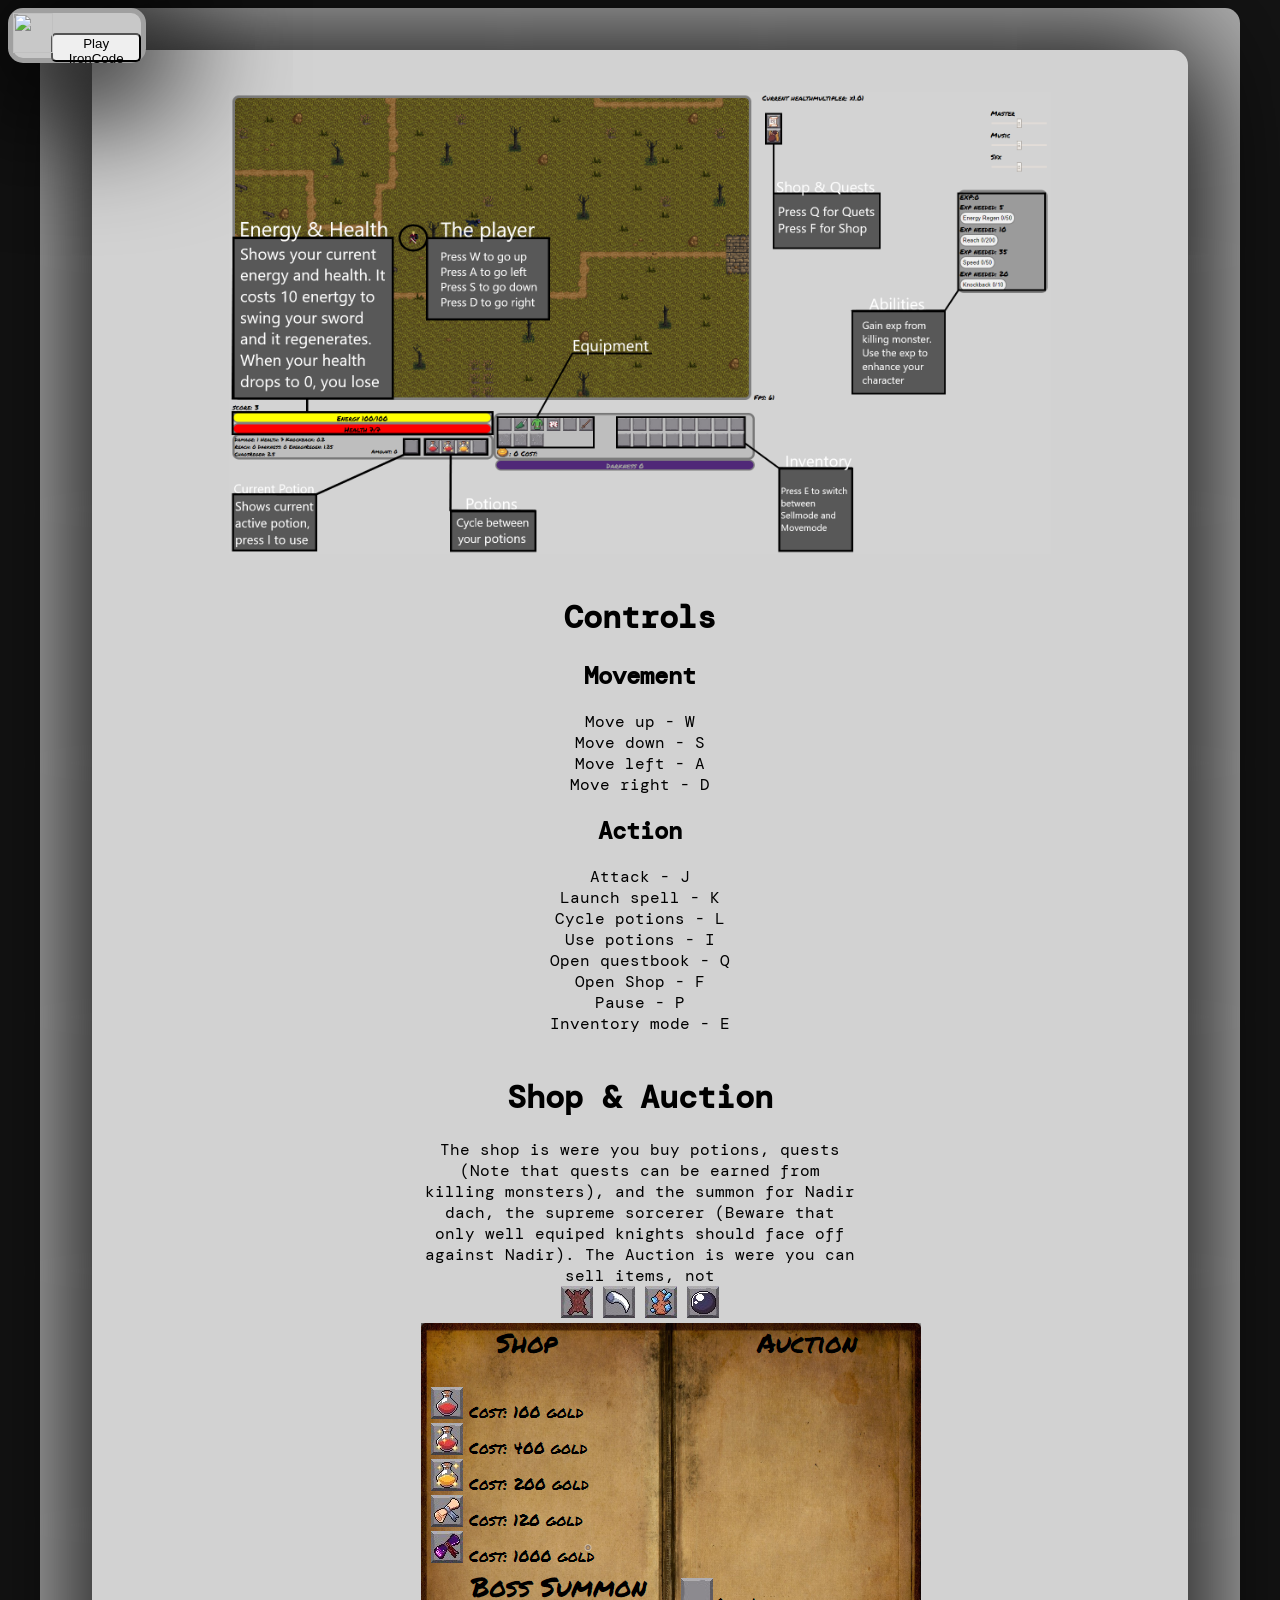
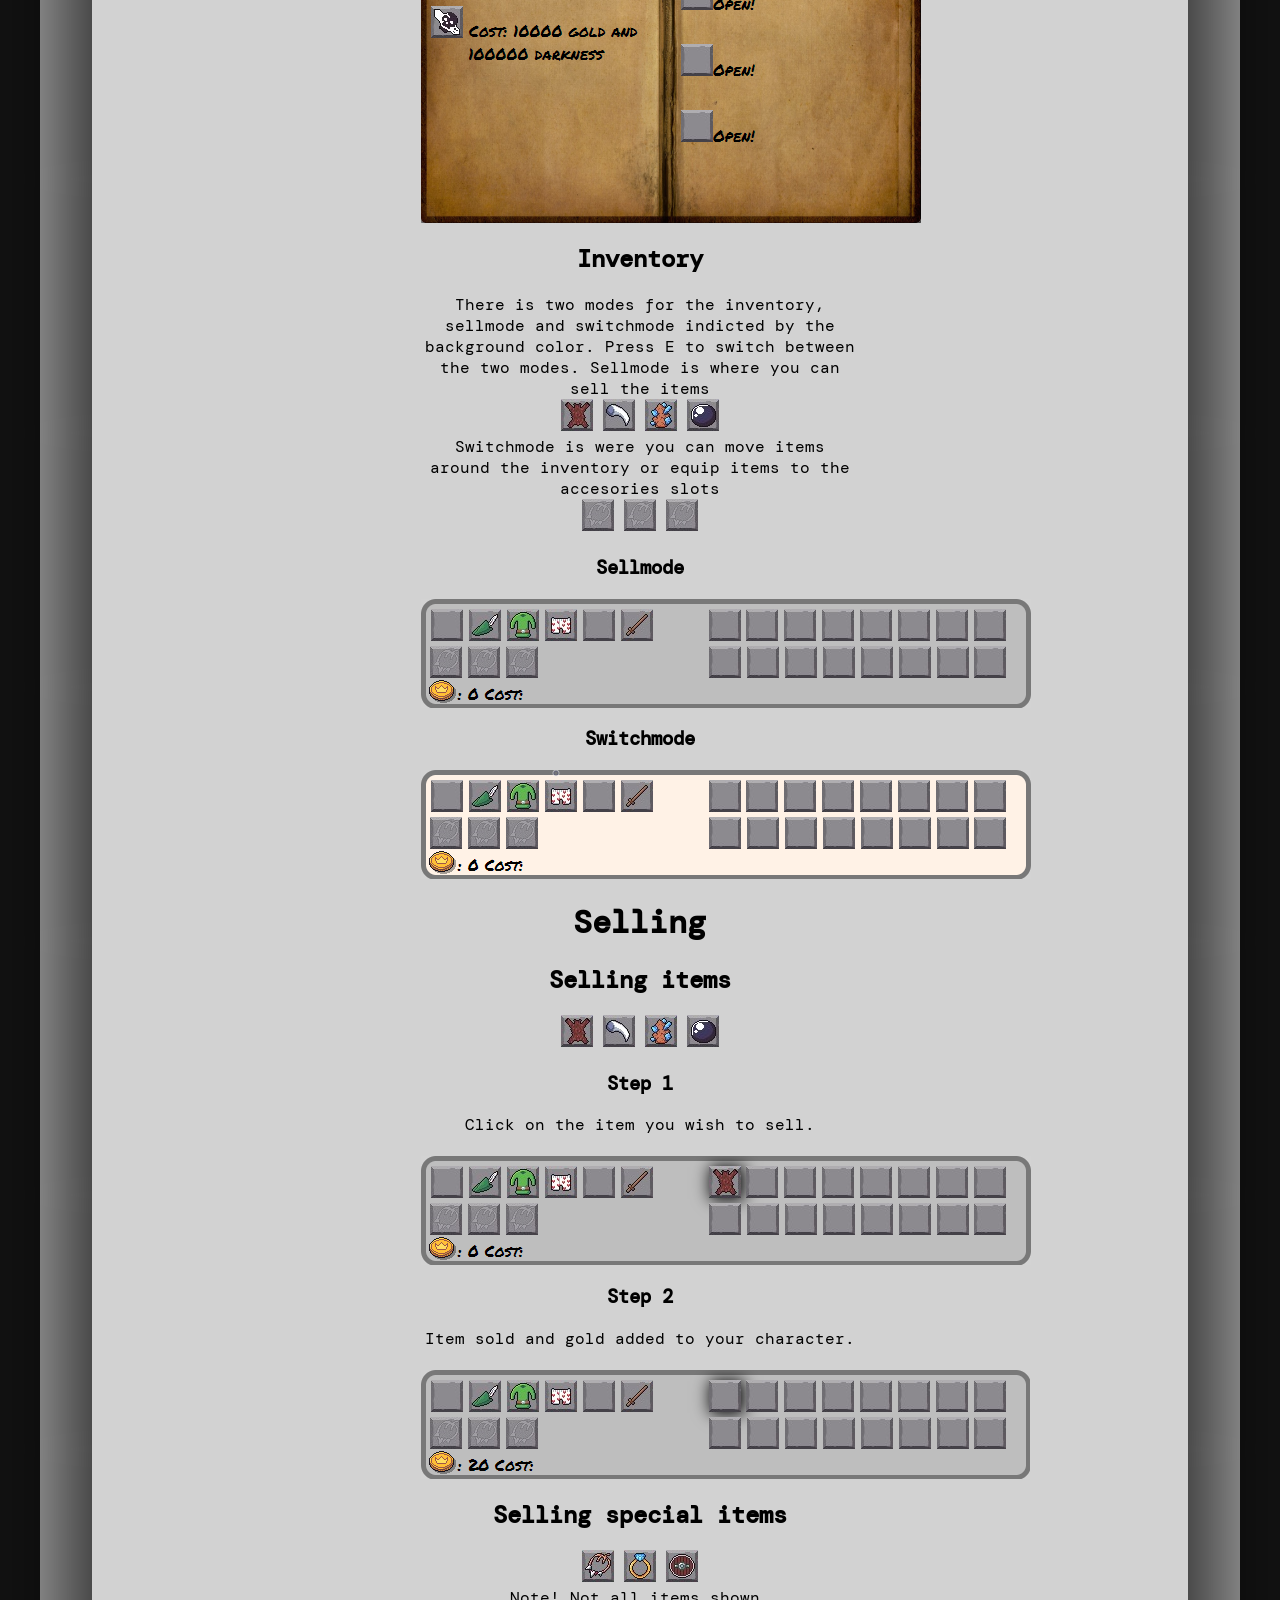
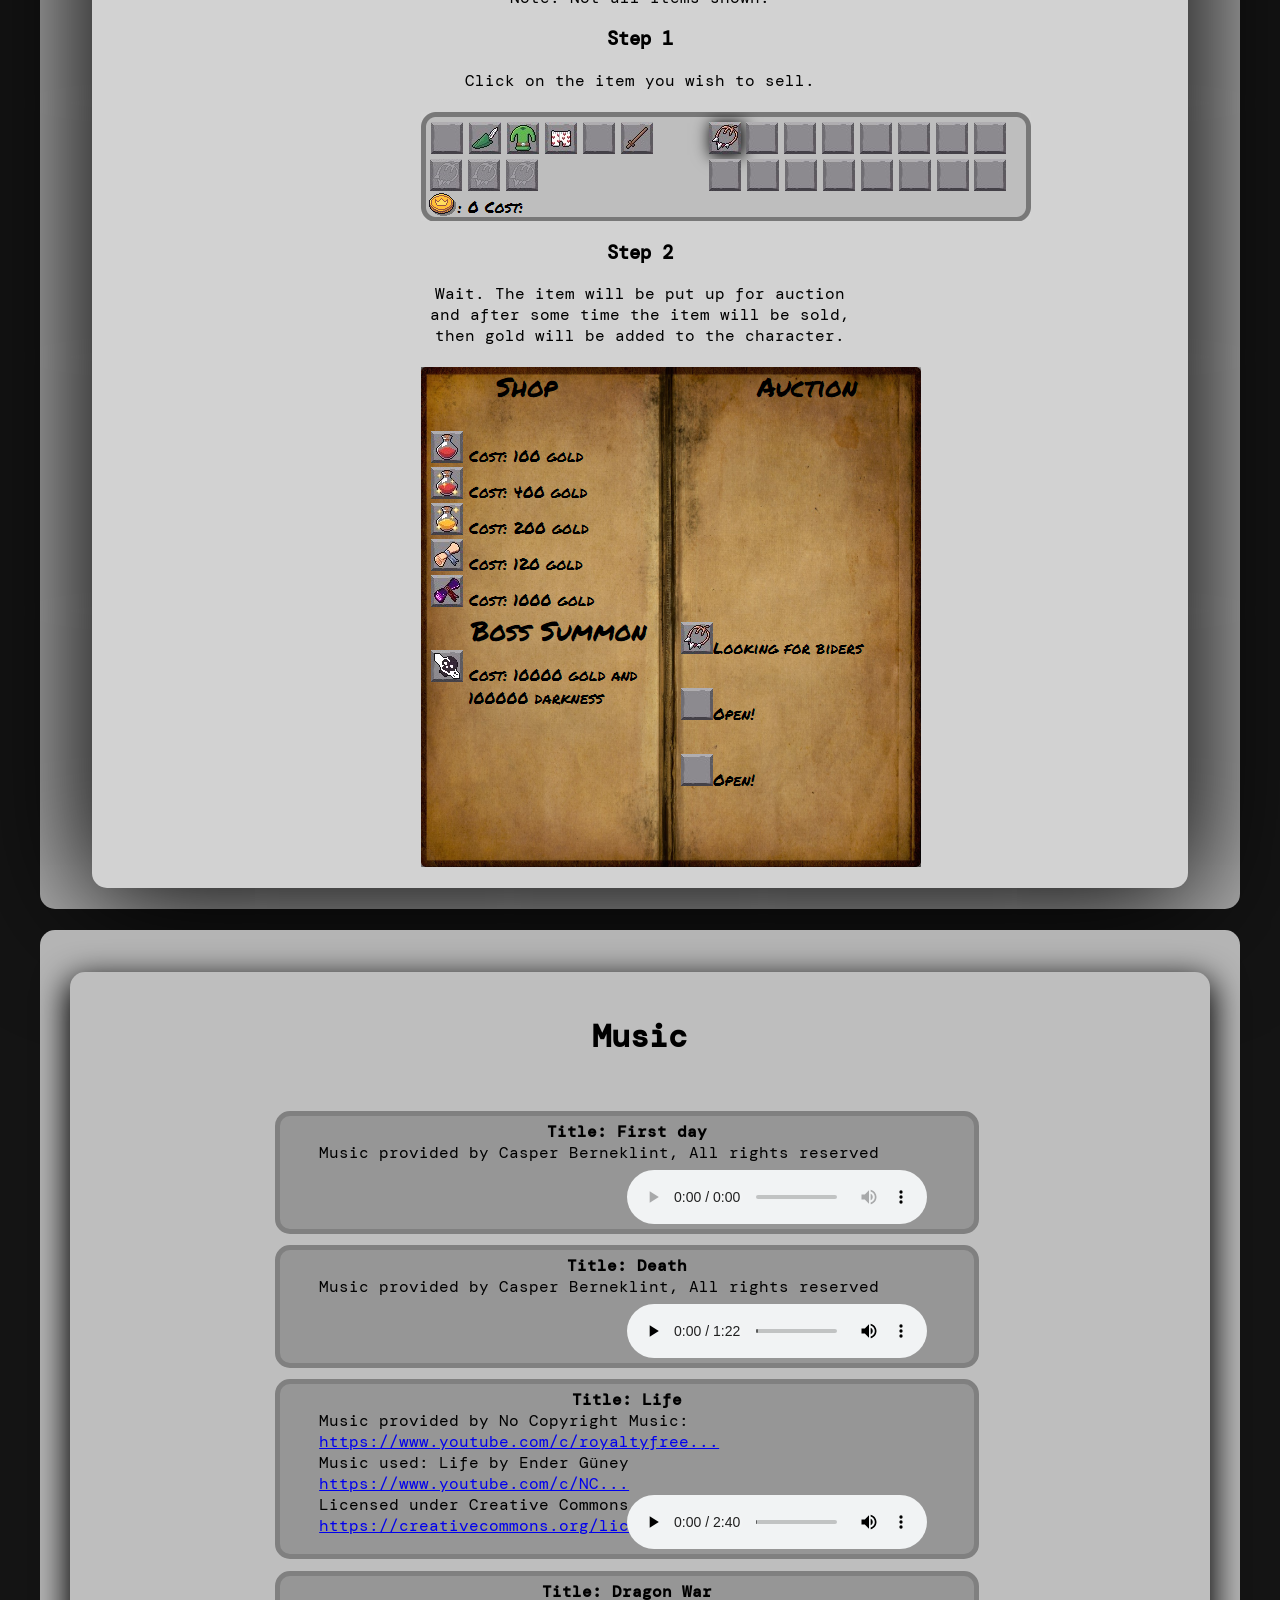
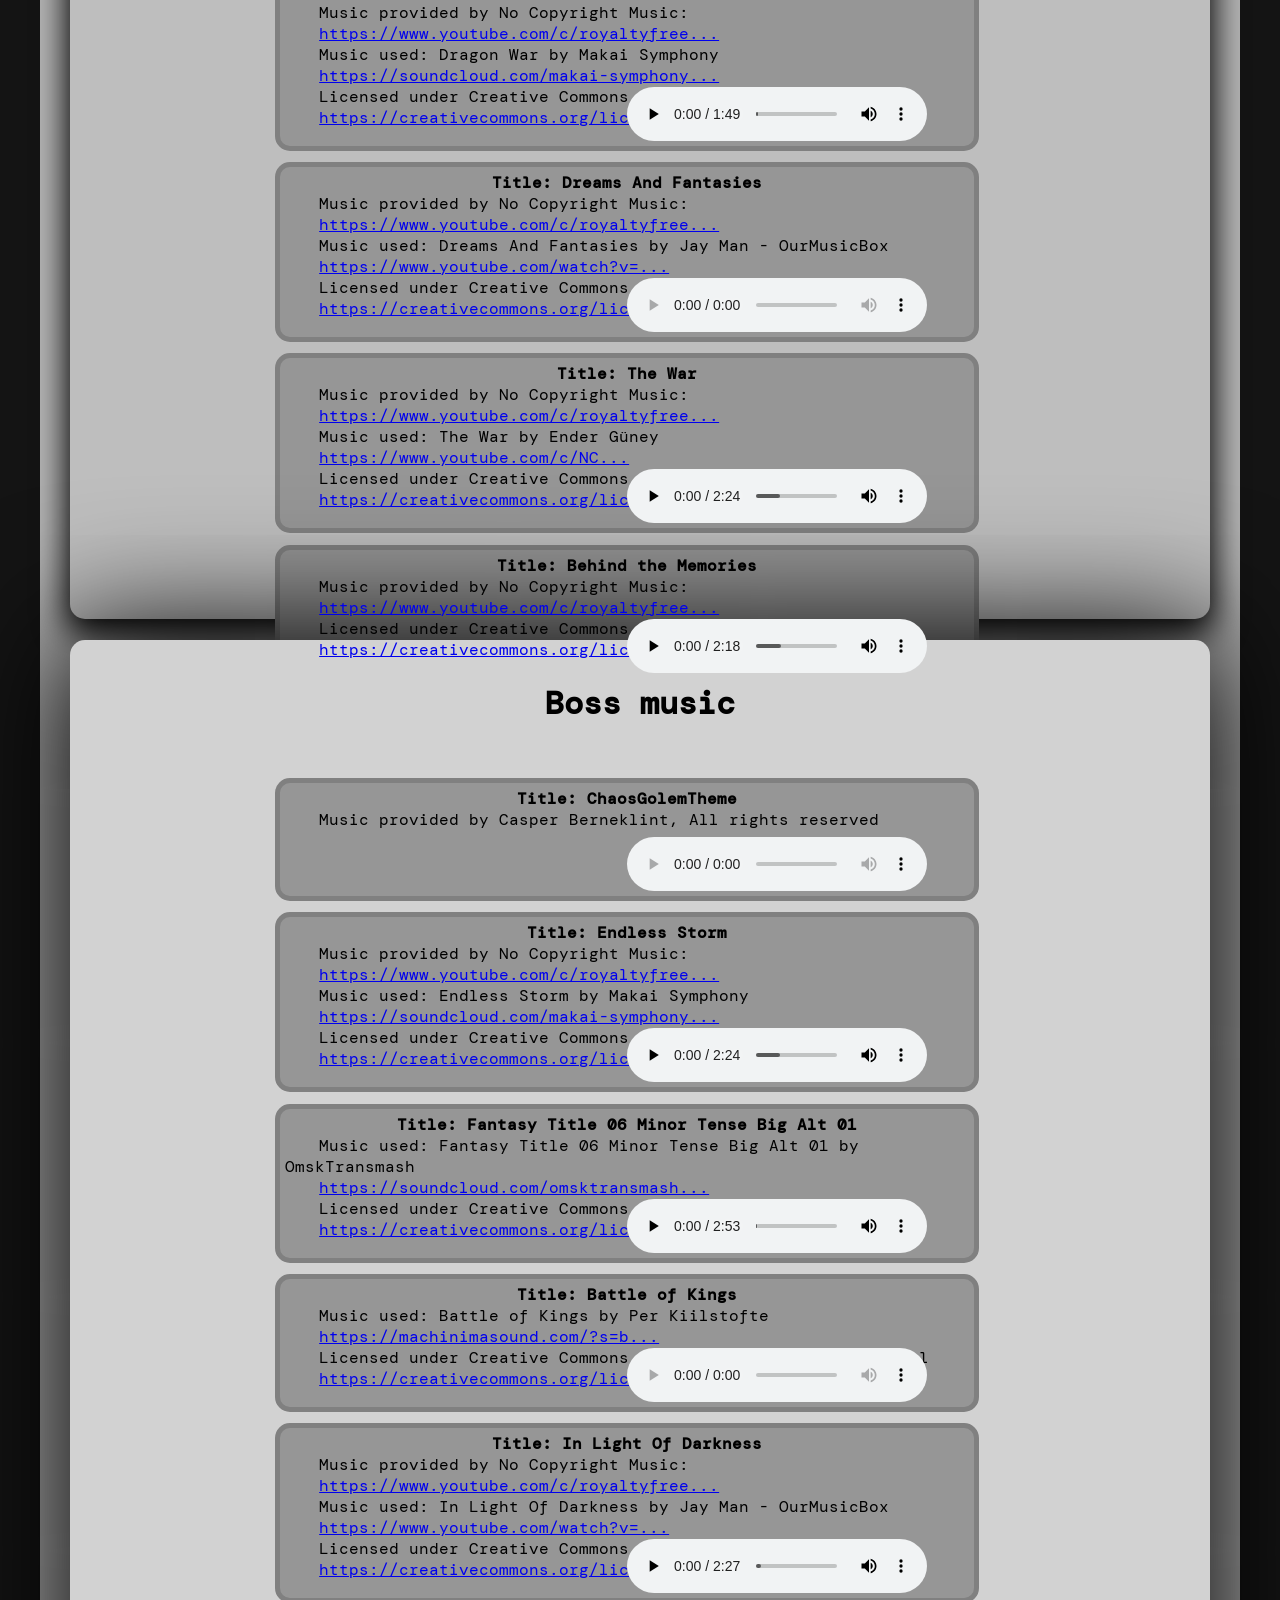
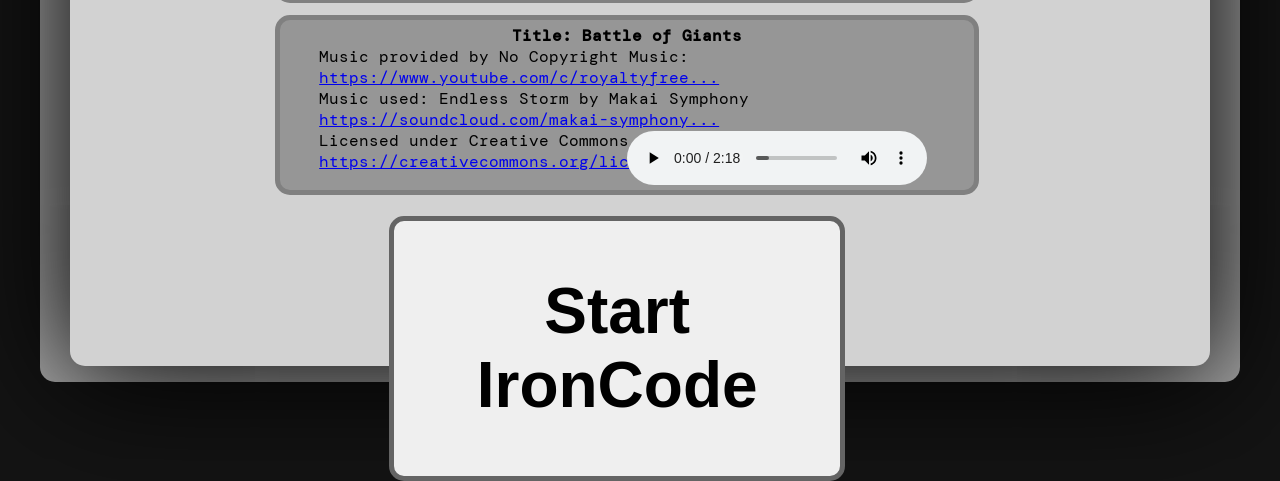
==== index.html @ c5aa08ee "fix name" ====
<DOCTYPE html>
<html>
<link href="https://fonts.googleapis.com/css2?family=DM+Mono:ital@0;1&display=swap" rel="stylesheet">
<style>
html{

font-family: 'DM Mono', monospace;
background:rgb(20,20,20);
}
#Container{
width:95%;
height:auto;
background:rgb(180,180,180);
margin-left:2.5%;
border-radius:15px;
}
#ControlsContainer{

width:96%;
height:auto;

margin-left:2%;
border-radius:15px;

}
#BossMusicContiner{
Width:95%;
background:rgb(210,210,210);
margin-left:2.5%;
height:50%;
border-radius:15px;
box-shadow:0px 4px 128px 16px;
}
#Regular{
Width:95%;
background:rgb(190,190,190);
margin-left:2.5%;
height:47%;
border-radius:15px;
box-shadow:0px 10px 32px 4px;
}
#MusicContainer{
Width:95%;
background:rgb(180,180,180);
margin-left:2.5%;
height:300%;
border-radius:15px;
}
a{
margin-left:5%;
}
span{
margin-left:5%;
}
audio{
margin-left:50%;
margin-top:-6%;
}
#song1{
width:60%;
border-radius: 15px;
border: solid grey 5px;
background: rgb(150,150,150);
margin-left:18%;
margin-top:1%;
padding:5px;
transition:background-color 2s,box-shadow 1s;
}
#song2{
width:60%;
border-radius: 15px;
border: solid grey 5px;
background: rgb(150,150,150);
margin-left:18%;
margin-top:1%;
padding:5px;
transition:background-color 2s,box-shadow 1s;
}
#song3{
width:60%;
border-radius: 15px;
border: solid grey 5px;
background: rgb(150,150,150);
margin-left:18%;
margin-top:1%;
padding:5px;
transition:background-color 2s,box-shadow 1s;
}
#song4{
width:60%;
border-radius: 15px;
border: solid grey 5px;
background: rgb(150,150,150);
margin-left:18%;
margin-top:1%;
padding:5px;
transition:background-color 2s,box-shadow 1s;
}
#song5{
width:60%;
border-radius: 15px;
border: solid grey 5px;
background: rgb(150,150,150);
margin-left:18%;
margin-top:1%;
padding:5px;
transition:background-color 2s,box-shadow 1s;
}
#song6{
width:60%;
border-radius: 15px;
border: solid grey 5px;
background: rgb(150,150,150);
margin-left:18%;
margin-top:1%;
padding:5px;
transition:background-color 2s,box-shadow 1s;
}
#song7{
width:60%;
border-radius: 15px;
border: solid grey 5px;
background: rgb(150,150,150);
margin-left:18%;
margin-top:1%;
padding:5px;
transition:background-color 2s,box-shadow 1s;
}
#song8{
width:60%;
border-radius: 15px;
border: solid grey 5px;
background: rgb(150,150,150);
margin-left:18%;
margin-top:1%;
padding:5px;
transition:background-color 2s,box-shadow 1s;
}
#song9{
width:60%;
border-radius: 15px;
border: solid grey 5px;
background: rgb(150,150,150);
margin-left:18%;
margin-top:1%;
padding:5px;
transition:background-color 2s,box-shadow 1s;
}
#song10{
width:60%;
border-radius: 15px;
border: solid grey 5px;
background: rgb(150,150,150);
margin-left:18%;
margin-top:1%;
padding:5px;
transition:background-color 2s,box-shadow 1s;
}
#song11{
width:60%;
border-radius: 15px;
border: solid grey 5px;
background: rgb(150,150,150);
margin-left:18%;
margin-top:1%;
padding:5px;
transition:background-color 2s,box-shadow 1s;
}
#song12{
width:60%;
border-radius: 15px;
border: solid grey 5px;
background: rgb(150,150,150);
margin-left:18%;
margin-top:1%;
padding:5px;
transition:background-color 2s,box-shadow 1s;
}
#song13{
width:60%;
border-radius: 15px;
border: solid grey 5px;
background: rgb(150,150,150);
margin-left:18%;
margin-top:1%;
padding:5px;
transition:background-color 2s,box-shadow 1s;
}
#song1:hover{
background:rgb(200,200,200);
box-shadow: 2px 4px 32px 2px;
}
#song2:hover{
background:rgb(200,200,200);
box-shadow: 2px 4px 32px 2px;
}
#song3:hover{
background:rgb(200,200,200);
box-shadow: 2px 4px 32px 2px;
}
#song4:hover{
background:rgb(200,200,200);
box-shadow: 2px 4px 32px 2px;
}
#song5:hover{
background:rgb(200,200,200);
box-shadow: 2px 4px 32px 2px;
}
#song6:hover{
background:rgb(200,200,200);
box-shadow: 2px 4px 32px 2px;
}
#song7:hover{
background:rgb(200,200,200);
box-shadow: 2px 4px 32px 2px;
}
#song8:hover{
background:rgb(200,200,200);
box-shadow: 2px 4px 32px 2px;
}
#song9:hover{
background:rgb(200,200,200);
box-shadow: 2px 4px 32px 2px;
}
#song10:hover{
background:rgb(200,200,200);
box-shadow: 2px 4px 32px 2px;
}
#song11:hover{
background:rgb(200,200,200);
box-shadow: 2px 4px 32px 2px;
}
#song12:hover{
background:rgb(200,200,200);
box-shadow: 2px 4px 32px 2px;
}
#song13:hover{
background:rgb(200,200,200);
box-shadow: 2px 4px 32px 2px;
}


#ChaosGolemTheme{

margin-top:1%;
}
#FirstDay{

margin-top:1%;
}
#Death{

margin-top:1%;
}
h1{
text-align: center;

}
#titles{
text-align:center;
font-weight:bold;
}
header{
width:10%;
height:5%;
background:rgb(200,200,200);
border-radius:15px;
border:solid 5px rgb(160,160,160);
position:fixed;
z-index:90;
box-shadow:0px 10px 128px 32px ;
}
#IronCode{
margin-top:0.2%;
margin-left:0.2%;

}
.Game{

height:65%;
border-radius: 5px;
margin-left:30%;
transition:box-shadow 1s;
display:block;
margin-top:-16%;

}

.Game:hover{

box-shadow: 2px 2px 16px 2px;

}
#ImgGeneralContainer{
width:95%;
height:auto;
background:rgb(210,210,210);
margin-left:2.5%;
border-radius:15px;
box-shadow:0px 4px 128px 16px;
}
#ImgGeneral{
margin-left:12.5%;

}
h2{
text-align:center;
}
#controls{
text-align:center;
margin-left:30%;
margin-right:30%;
}
#bottomButton{

width:40%;
height:20%;
border-radius:15px;
border:solid 5px rgb(100,100,100);
font-size:48pt;
font-weight:bold;
margin-left:28%;
transition:box-shadow 1s;
}
#bottomButton:hover{
box-shadow: 0px 0px 64px 8px;
}
</style>
<head>

</head>

<body>
<header>
<img id="IronCode" height="40px" width="auto" src="IronCode/Inventory/IronCode.jpg"></img>

<button class="Game" onclick="window.location.href = 'IronCode/Ironcode.html';">Play IronCode</button>

</header>
<div id="Container"><br />
<div id="ControlsContainer"><br />
<div id="ImgGeneralContainer"><br /><br />
<img id="ImgGeneral" src="Images/General.png" width="75%" height="auto"></img>
<br /><br />
<h1>Controls</h1>

<h2>Movement</h2>
<div id="Controls">
Move up - W <br />
Move down - S <br />
Move left - A <br />
Move right - D <br />
</div>
<h2>Action</h2>
<div id="Controls">
Attack - J <br />
Launch spell - K <br />
Cycle potions - L <br />
Use potions - I <br />
Open questbook - Q <br />
Open Shop - F <br />
Pause - P <br />
Inventory mode - E <br />
<br />
</div>
<h1>Shop & Auction</h1>
<div id="Controls">
The shop is were you buy potions, quests (Note that quests can be earned from killing monsters), and the summon 
for Nadir dach, the supreme sorcerer (Beware that only well equiped knights should face off against Nadir). The Auction is were you can sell items, not <br /> 
<img src="IronCode/inventory/29.jpg"></img> <img src="IronCode/inventory/30.jpg"></img> <img src="IronCode/inventory/31.jpg"></img> <img src="IronCode/inventory/32.jpg"></img><br />
<img src="Images/Shop.png"></img>
<br />
<h2>Inventory</h2>
There is two modes for the inventory, sellmode and switchmode indicted by the background color. Press E to switch between the two modes. 
Sellmode is where you can sell the items<br />
<img src="IronCode/inventory/29.jpg"></img> <img src="IronCode/inventory/30.jpg"></img> <img src="IronCode/inventory/31.jpg"></img> <img src="IronCode/inventory/32.jpg"></img><br />
Switchmode is were you can move items around the inventory or equip items to the accesories slots<br />
<img src="IronCode/inventory/35.jpg"></img> <img src="IronCode/inventory/35.jpg"></img> <img src="IronCode/inventory/35.jpg"></img>
<h3>Sellmode</h3>
<img src ="Images/InventoryMode1.png"></img>
<h3>Switchmode</h3>
<img src="Images/InventoryMode2.png"></img>
<h1>Selling</h1>
<h2>Selling items</h2>
<img src="IronCode/inventory/29.jpg"></img> <img src="IronCode/inventory/30.jpg"></img> <img src="IronCode/inventory/31.jpg"></img> <img src="IronCode/inventory/32.jpg"></img><br />

<h3>Step 1</h3>
Click on the item you wish to sell.<br /><br />
<img src="Images/Sellitem1.png"></img>

<h3>Step 2</h3>
Item sold and gold added to your character.<br /><br />
<img src="Images/Sellitem2.png"></img>
<h2> Selling special items</h2>
<img src="IronCode/inventory/36.jpg"></img>
<img src="IronCode/inventory/38.jpg"></img>
<img src="IronCode/inventory/40.jpg"></img><br />
Note! Not all items shown.
<h3>Step 1</h3>
Click on the item you wish to sell.<br /><br />
<img src="Images/Sellitem3.png"></img>
<h3>Step 2</h3>
Wait. The item will be put up for auction and after some time the item will be sold, then gold will be added to the character.<br /><br />
<img src="Images/Sellitem4.png"></img><br /><br />
</div>
</div>
</div><br />
</div><br />
<div id="MusicContainer"><br />

<br />
<div id="Regular">

<br />
<h1>Music</h1>
<br />
<div id="Song1">
<div id ="titles">Title: First day</div>
<span>Music provided by Casper Berneklint, All rights reserved<br>

</span>
<audio id="FirstDay" src="IronCode/Audio/Song1.mp3" controls></audio>
</div>
<div id="Song2">
<div id ="titles">Title: Death</div>
<span>Music provided by Casper Berneklint, All rights reserved<br>

</span>
<audio id="Death" src="IronCode/Audio/Death.mp3" controls></audio>
</div>
<div id="Song3">
<div id ="titles">Title: Life</div>
<span>Music provided by No Copyright Music:</span><br>
<a href="https://www.youtube.com/c/royaltyfreezone" target="_blank">https://www.youtube.com/c/royaltyfree...</a><br>
<span>Music used: Life by Ender Güney</span><br>
<a href="https://www.youtube.com/channel/UCHEioEoqyFPsOiW8CepDaYg" target="_blank">https://www.youtube.com/c/NC...</a><br>
<span>Licensed under Creative Commons Attribution 3.0</span><br>
<a href="https://creativecommons.org/licenses/by/3.0/" target="_blank">https://creativecommons.org/licenses/...</a><br>

<audio id="Life" src="IronCode/Audio/Life.mp3" controls></audio>
</div>
<div id="Song4">
<div id ="titles">Title: Dragon War</div>
<span>Music provided by No Copyright Music:</span><br>
<a href="https://www.youtube.com/c/royaltyfreezone" target="_blank">https://www.youtube.com/c/royaltyfree...</a><br>
<span>Music used: Dragon War by Makai Symphony</span><br>
<a href="https://soundcloud.com/makai-symphony/dragon-warorchestral-battle-music" target="_blank">https://soundcloud.com/makai-symphony...</a><br>
<span>Licensed under Creative Commons Attribution 3.0</span><br>
<a href="https://creativecommons.org/licenses/by/3.0/" target="_blank">https://creativecommons.org/licenses/...</a><br>

<audio id="DragonWar" src="IronCode/Audio/Dragon War.mp3" controls></audio>
</div>
<div id="Song5">
<div id ="titles">Title: Dreams And Fantasies</div>
<span>Music provided by No Copyright Music:</span><br>
<a href="https://www.youtube.com/c/royaltyfreezone" target="_blank">https://www.youtube.com/c/royaltyfree...</a><br>
<span>Music used: Dreams And Fantasies by Jay Man - OurMusicBox</span><br>
<a href="https://www.youtube.com/watch?v=aCFLw-rtzVU" target="_blank">https://www.youtube.com/watch?v=...</a><br>
<span>Licensed under Creative Commons Attribution 4.0</span><br>
<a href="https://creativecommons.org/licenses/by/4.0/" target="_blank">https://creativecommons.org/licenses/...</a><br>

<audio id="DreamsAndFantasies" src="IronCode/Audio/Dreams And Fantasies.mp3" controls></audio>
</div>
<div id="Song6">
<div id ="titles">Title: The War</div>
<span>Music provided by No Copyright Music:</span><br>
<a href="https://www.youtube.com/c/royaltyfreezone" target="_blank">https://www.youtube.com/c/royaltyfree...</a><br>
<span>Music used: The War by Ender Güney</span><br>
<a href="https://www.youtube.com/channel/UCHEioEoqyFPsOiW8CepDaYg" target="_blank">https://www.youtube.com/c/NC...</a><br>
<span>Licensed under Creative Commons Attribution 3.0</span><br>
<a href="https://creativecommons.org/licenses/by/3.0/" target="_blank">https://creativecommons.org/licenses/...</a><br>

<audio id="EndlessStorm" src="IronCode/Audio/Endless Storm.mp3" controls></audio>
</div>
<div id="Song7">
<div id ="titles">Title: Behind the Memories</div>
<span>Music provided by No Copyright Music:</span><br>
<a href="https://www.youtube.com/c/royaltyfreezone" target="_blank">https://www.youtube.com/c/royaltyfree...</a><br>
<span>Licensed under Creative Commons Attribution 3.0</span><br>
<a href="https://creativecommons.org/licenses/by/3.0/" target="_blank">https://creativecommons.org/licenses/...</a><br>

<audio id="BehindTheMemories" src="IronCode/Audio/Behind the Memories.mp3" controls></audio>
</div>
</div>
<br /> 
<div id="BossMusicContiner"><br />

<h1>Boss music</h1>
<br />
<div id="Song8">
<div id ="titles">Title: ChaosGolemTheme</div>
<span>Music provided by Casper Berneklint, All rights reserved</span><br>


<audio id="ChaosGolemTheme" src="IronCode/Audio/ChaosGolemTheme.mp3" controls></audio>
</div>
<div id="Song9">
<div id="titles">Title: Endless Storm</div>
<span>Music provided by No Copyright Music:</span><br>
<a href="https://www.youtube.com/c/royaltyfreezone" target="_blank">https://www.youtube.com/c/royaltyfree...</a><br>
<span>Music used: Endless Storm by Makai Symphony</span><br>
<a href="https://soundcloud.com/omsktransmash/fantasy-title-06-minor-tense" target="_blank">https://soundcloud.com/makai-symphony...</a><br>
<span>Licensed under Creative Commons Attribution 3.0</span><br>
<a href="https://creativecommons.org/licenses/by/3.0/" target="_blank">https://creativecommons.org/licenses/...</a><br>
<audio id="EndlessStorm" src="IronCode/Audio/Endless Storm.mp3" controls></audio>
</div>
<div id="Song10">
<div id ="titles">Title: Fantasy Title 06 Minor Tense Big Alt 01</div>
<span>Music used: Fantasy Title 06 Minor Tense Big Alt 01 by OmskTransmash</span><br>
<a href="https://soundcloud.com/omsktransmash/fantasy-title-06-minor-tense" target="_blank">https://soundcloud.com/omsktransmash... </a><br>
<span>Licensed under Creative Commons Attribution 3.0</span><br>
<a href="https://creativecommons.org/licenses/by/3.0/" target="_blank">https://creativecommons.org/licenses/...</a><br>

<audio id="FantasyTitle06MinorTenseBigAlt01" src="IronCode/Audio/Fantasy Title 06 Minor Tense Big Alt 01.mp3" controls></audio>
</div>
<div id="Song11">
<div id ="titles">Title: Battle of Kings</div>
<span>Music used: Battle of Kings by Per Kiilstofte</span> <br>
<a href="https://machinimasound.com/?s=battle+of+kings" target="_blank">https://machinimasound.com/?s=b...</a><br>
<span>Licensed under Creative Commons Attribution 4.0 International</span><br>
<a href="https://creativecommons.org/licenses/by/4.0/" target="_blank">https://creativecommons.org/licenses/...</a><br>

<audio id="BattleOfKings" src="IronCode/Audio/Battle of Kings.mp3" controls></audio>
</div>
<div id="Song12">
<div id ="titles">Title: In Light Of Darkness</div>
<span>Music provided by No Copyright Music:</span><br>
<a href="https://www.youtube.com/c/royaltyfreezone" target="_blank">https://www.youtube.com/c/royaltyfree...</a><br>
<span>Music used: In Light Of Darkness by Jay Man - OurMusicBox</span><br>
<a href="https://www.youtube.com/watch?v=aCFLw-rtzVU" target="_blank">https://www.youtube.com/watch?v=...</a><br>
<span>Licensed under Creative Commons Attribution 4.0</span><br>
<a href="https://creativecommons.org/licenses/by/4.0/" target="_blank">https://creativecommons.org/licenses/...</a><br>

<audio id="InlightOfDarkness" src="IronCode/Audio/In Light Of Darkness.mp3" controls></audio>
</div>
<div id="Song13">
<div id ="titles">Title: Battle of Giants</div>
<span>Music provided by No Copyright Music:</span><br>
<a href="https://www.youtube.com/c/royaltyfreezone" target="_blank">https://www.youtube.com/c/royaltyfree...</a><br>
<span>Music used: Endless Storm by Makai Symphony</span><br>
<a href="https://soundcloud.com/makai-symphony/battle-of-giants-epic-battle-music-royalty-free" target="_blank">https://soundcloud.com/makai-symphony...</a><br>
<span>Licensed under Creative Commons Attribution 3.0</span><br>
<a href="https://creativecommons.org/licenses/by/3.0/" target="_blank">https://creativecommons.org/licenses/...</a><br>

<audio id="BattleOfGiants" src="IronCode/Audio/Battle of Giants.mp3" controls></audio>
</div>
<br />
<button id="bottomButton" onclick="window.location.href = 'IronCode/Ironcode.html';">Start IronCode</button>
</div>

</div>

<br />
</div>
</body>

</html>
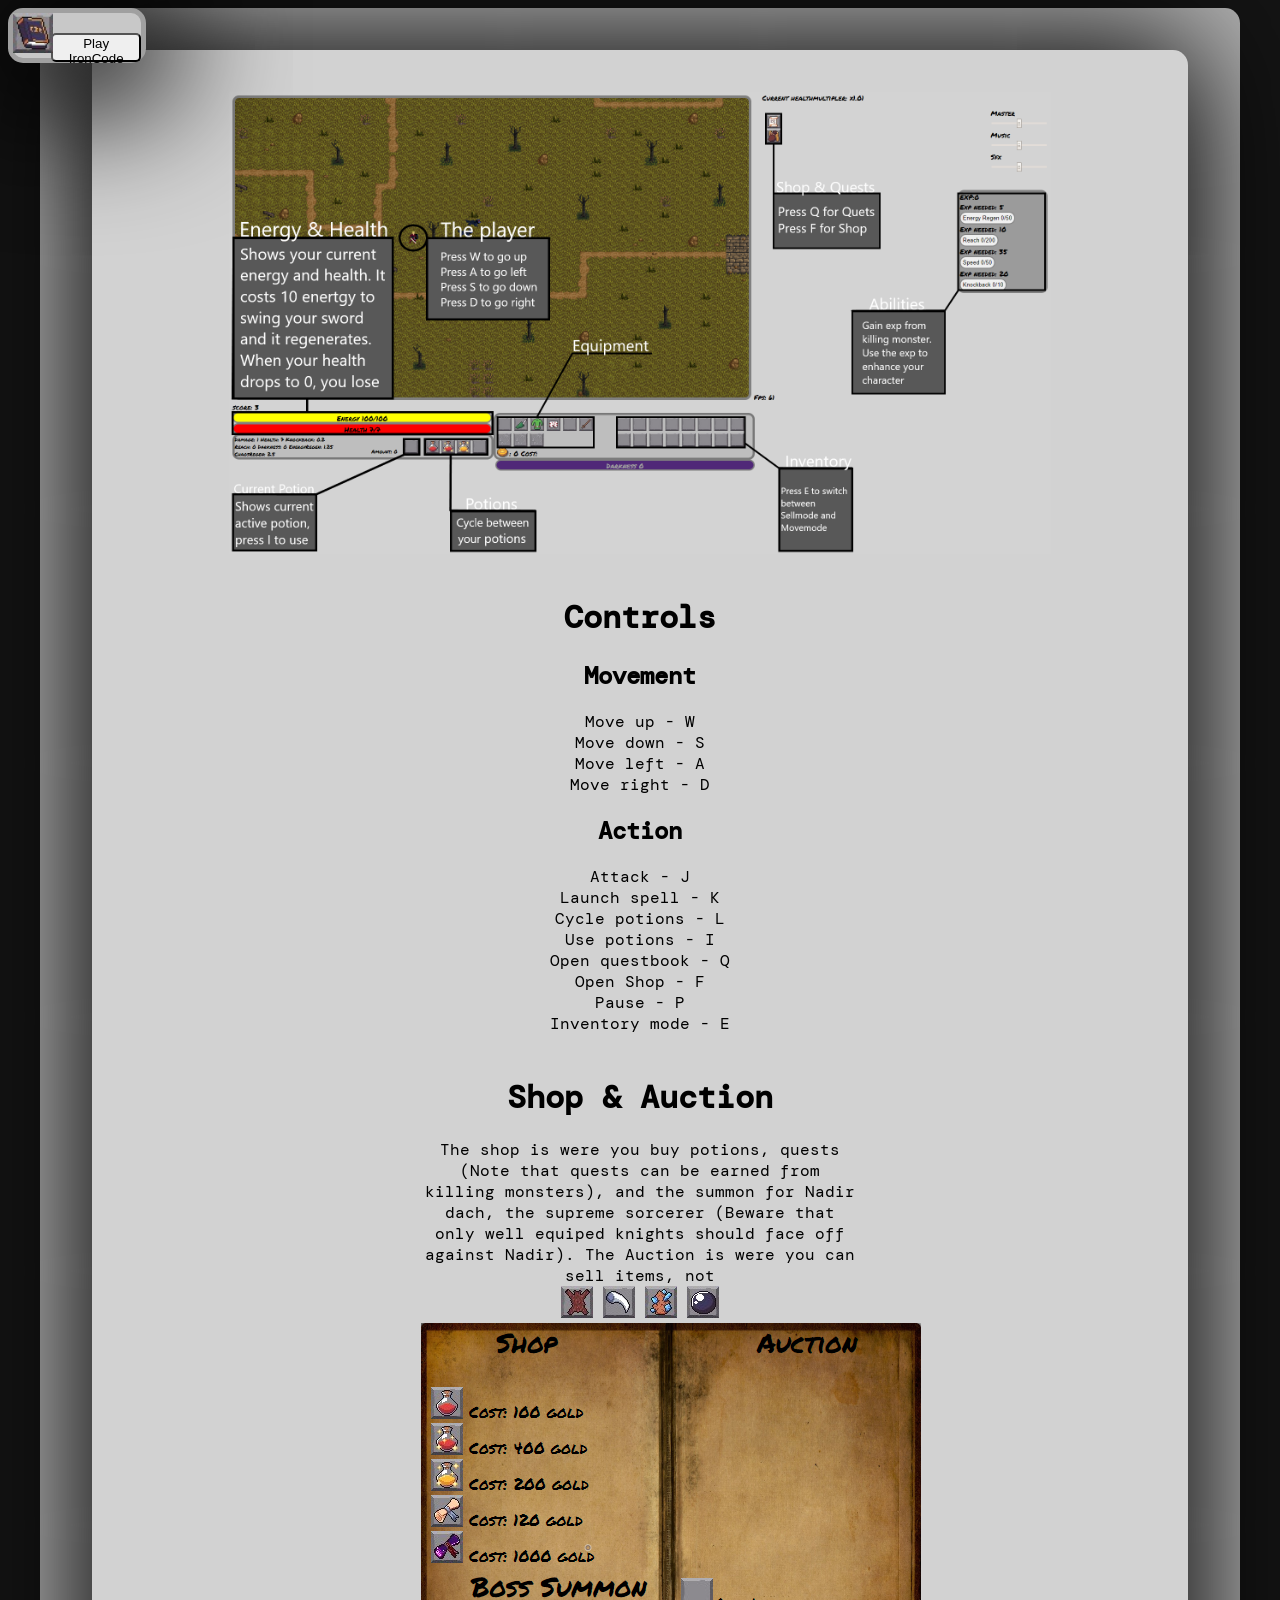
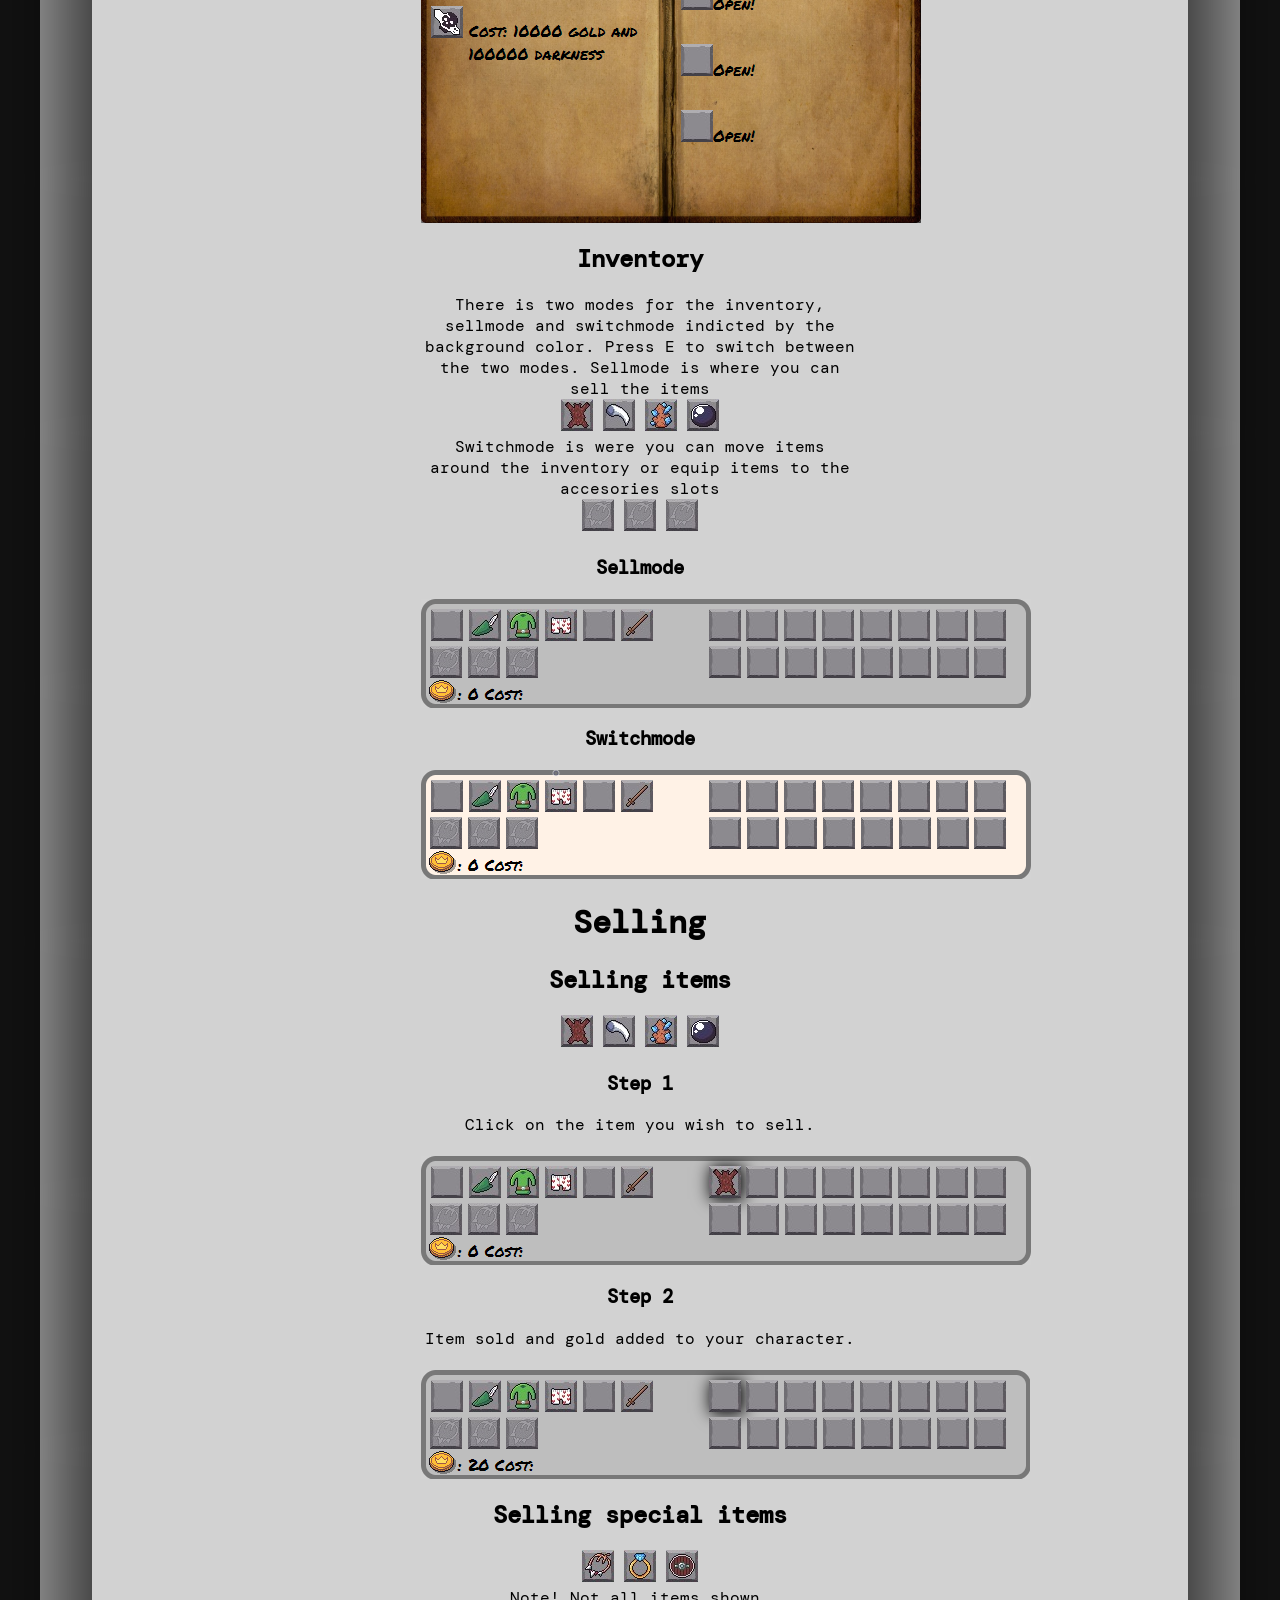
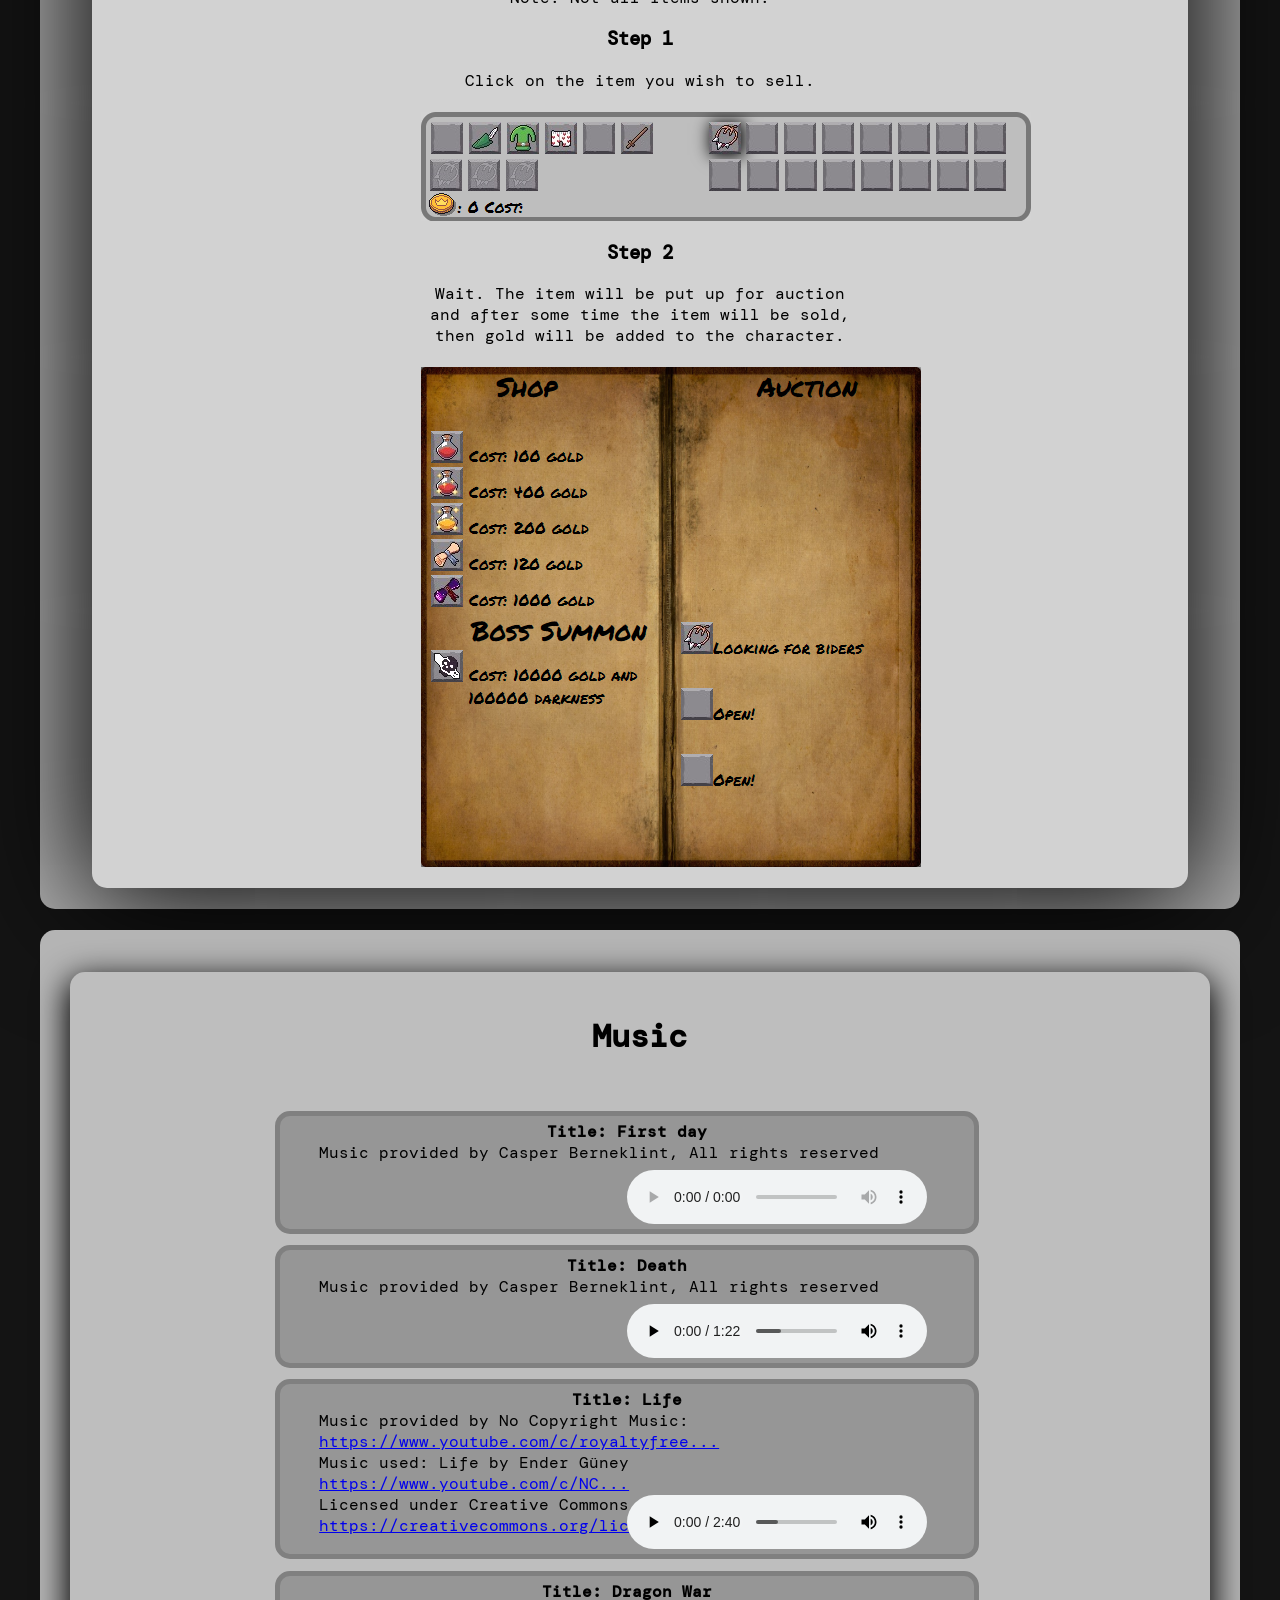
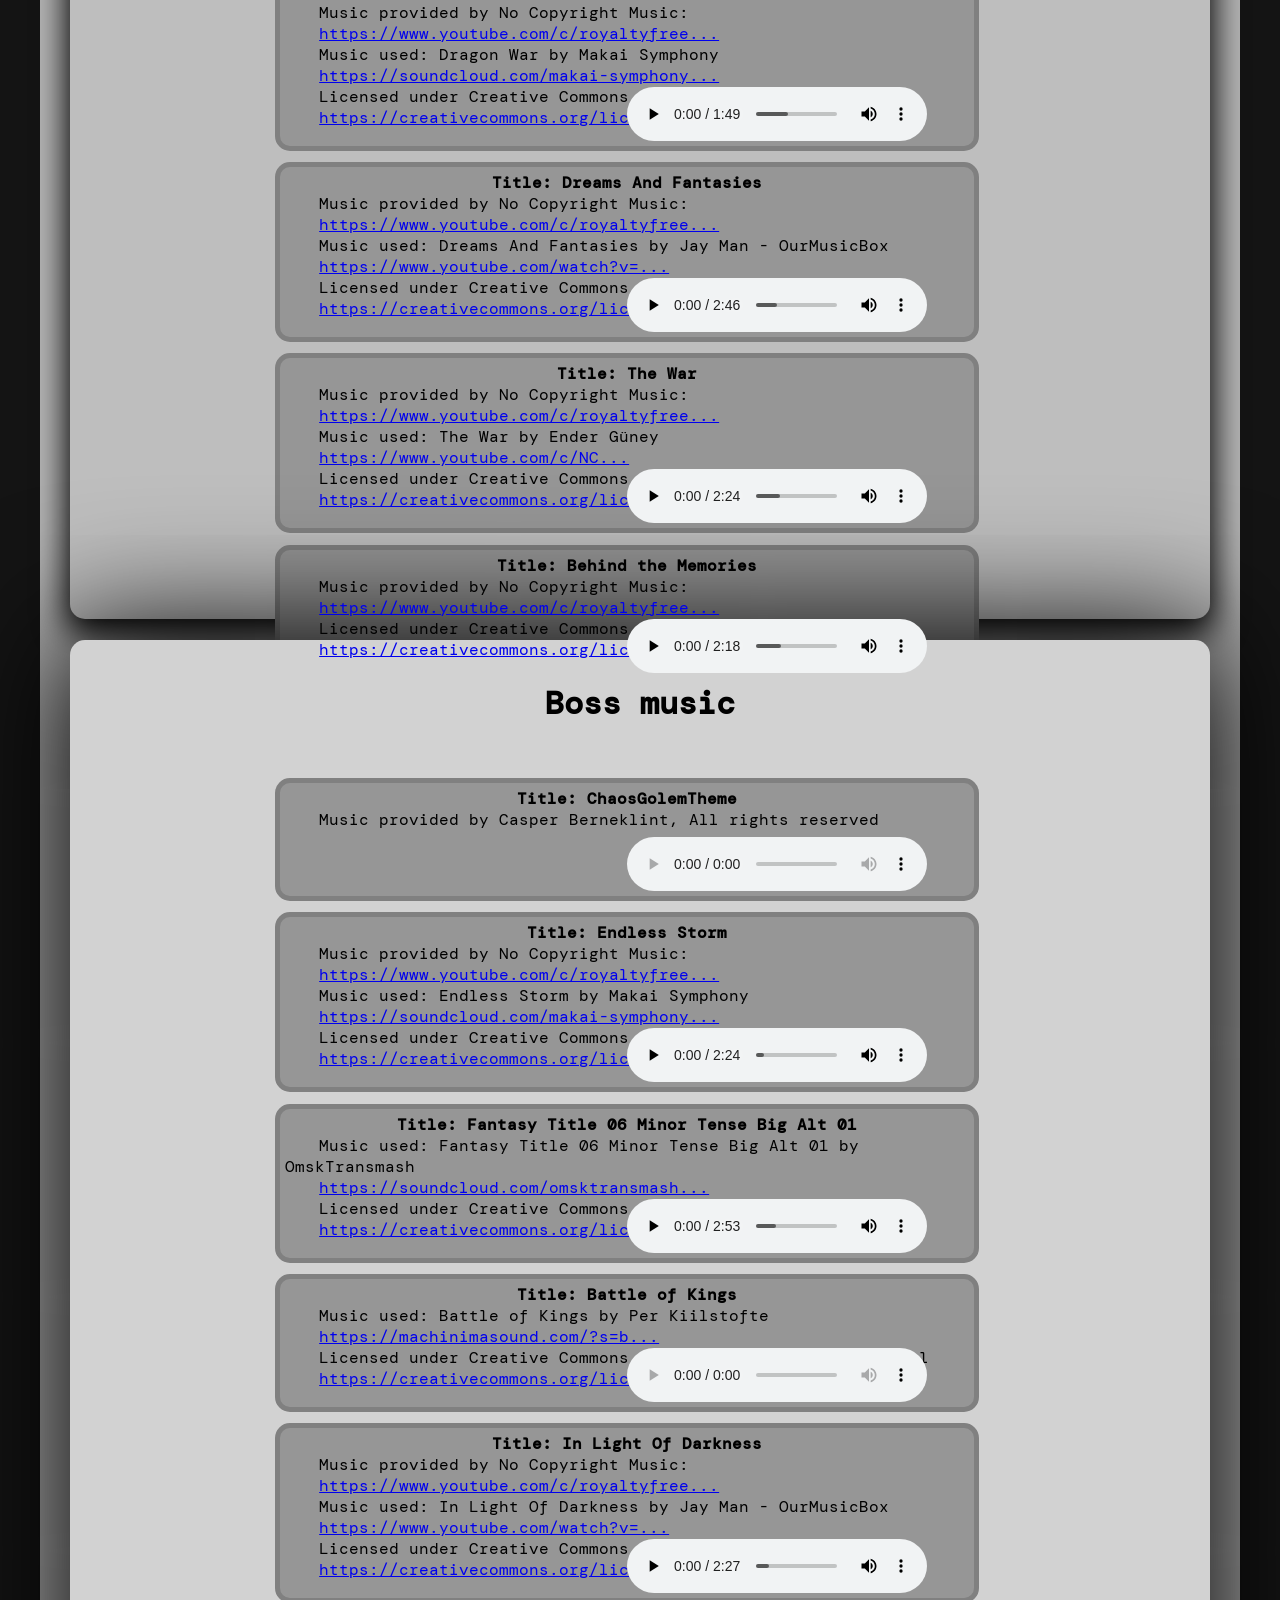
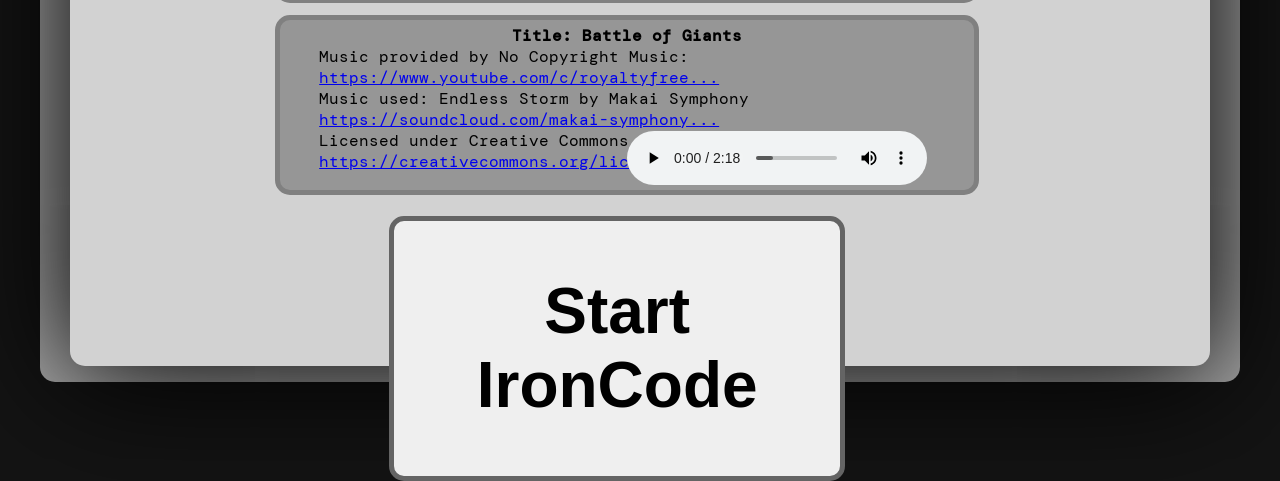
==== commit 61fb61b1: "fixed index.html link errors" ====
--- a/index.html
+++ b/index.html
@@ -332,9 +332,9 @@
 
 <body>
 <header>
-<img id="IronCode" height="40px" width="auto" src="IronCode/Inventory/IronCode.jpg"></img>
-
-<button class="Game" onclick="window.location.href = 'IronCode/Ironcode.html';">Play IronCode</button>
+<img id="IronCode" height="40px" width="auto" src="IronCode/inventory/IronCode.jpg"></img>
+
+<button class="Game" onclick="window.location.href = 'IronCode/IronCode.html'">Play IronCode</button>
 
 </header>
 <div id="Container"><br />
@@ -459,7 +459,7 @@
 <span>Licensed under Creative Commons Attribution 4.0</span><br>
 <a href="https://creativecommons.org/licenses/by/4.0/" target="_blank">https://creativecommons.org/licenses/...</a><br>
 
-<audio id="DreamsAndFantasies" src="IronCode/Audio/Dreams And Fantasies.mp3" controls></audio>
+<audio id="DreamsAndFantasies" src="IronCode/Audio/Dreams and Fantasies.mp3" controls></audio>
 </div>
 <div id="Song6">
 <div id ="titles">Title: The War</div>
@@ -545,7 +545,7 @@
 <audio id="BattleOfGiants" src="IronCode/Audio/Battle of Giants.mp3" controls></audio>
 </div>
 <br />
-<button id="bottomButton" onclick="window.location.href = 'IronCode/Ironcode.html';">Start IronCode</button>
+<button id="bottomButton" onclick="window.location.href = 'IronCode/IronCode.html';">Start IronCode</button>
 </div>
 
 </div>
